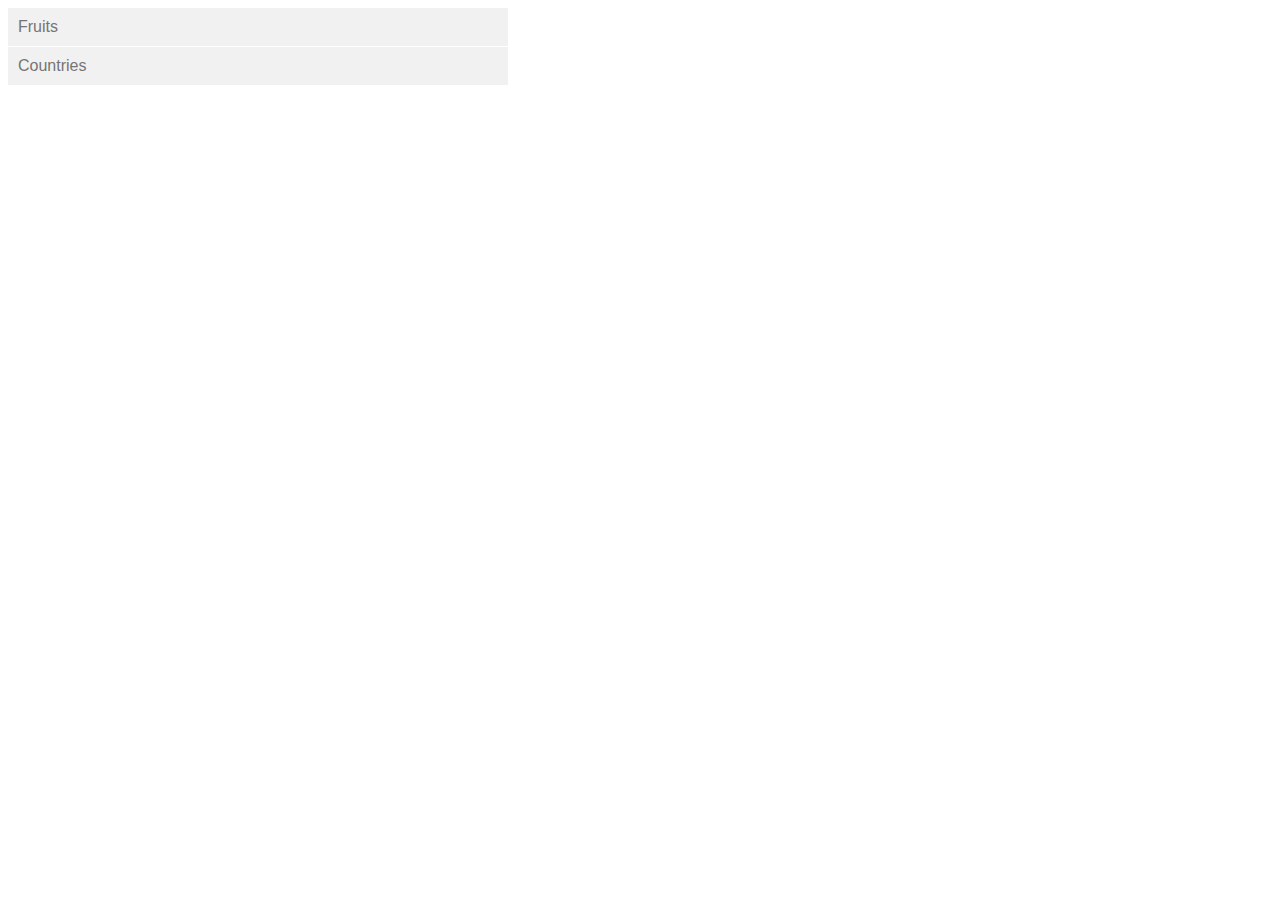
==== index.html @ 825b2459 "first" ====
<!DOCTYPE html>
<html>
	<head>
		<title>AutoComplete</title>
		<meta name="viewport" content="width=device-width"> <!-- 300ms touch tap delay -->
		<link rel="stylesheet" href="css/autocomplete.css"/>
		<script src="js/autocomplete.min.js"></script>
		<script src="js/main.js"></script>
	</head>
	<body>
	
	</body>
</html>
---- css/autocomplete.css ----
.ac-input {
	width: 100%;
	box-sizing: border-box;
	background-color: #f1f1f1;
	border: 0px solid transparent;
	padding: 10px;
	font-size: 16px;
	outline: none;
}

.ac-items {
	position: relative;
	box-sizing: border-box;
	background-color: #FFFFFF;
	overflow-x: hidden;
	overflow-y: auto;
	width: 100%;
	-webkit-overflow-scrolling: touch;
}

.ac-items div {
	padding: 10px;
	cursor: pointer;
	border-bottom: 1px solid #d4d4d4;
}

.ac-items div:hover {
	background-color: #e9e9e9;
}

.ac-active {
	background-color: DodgerBlue !important;
	color: #ffffff;
}
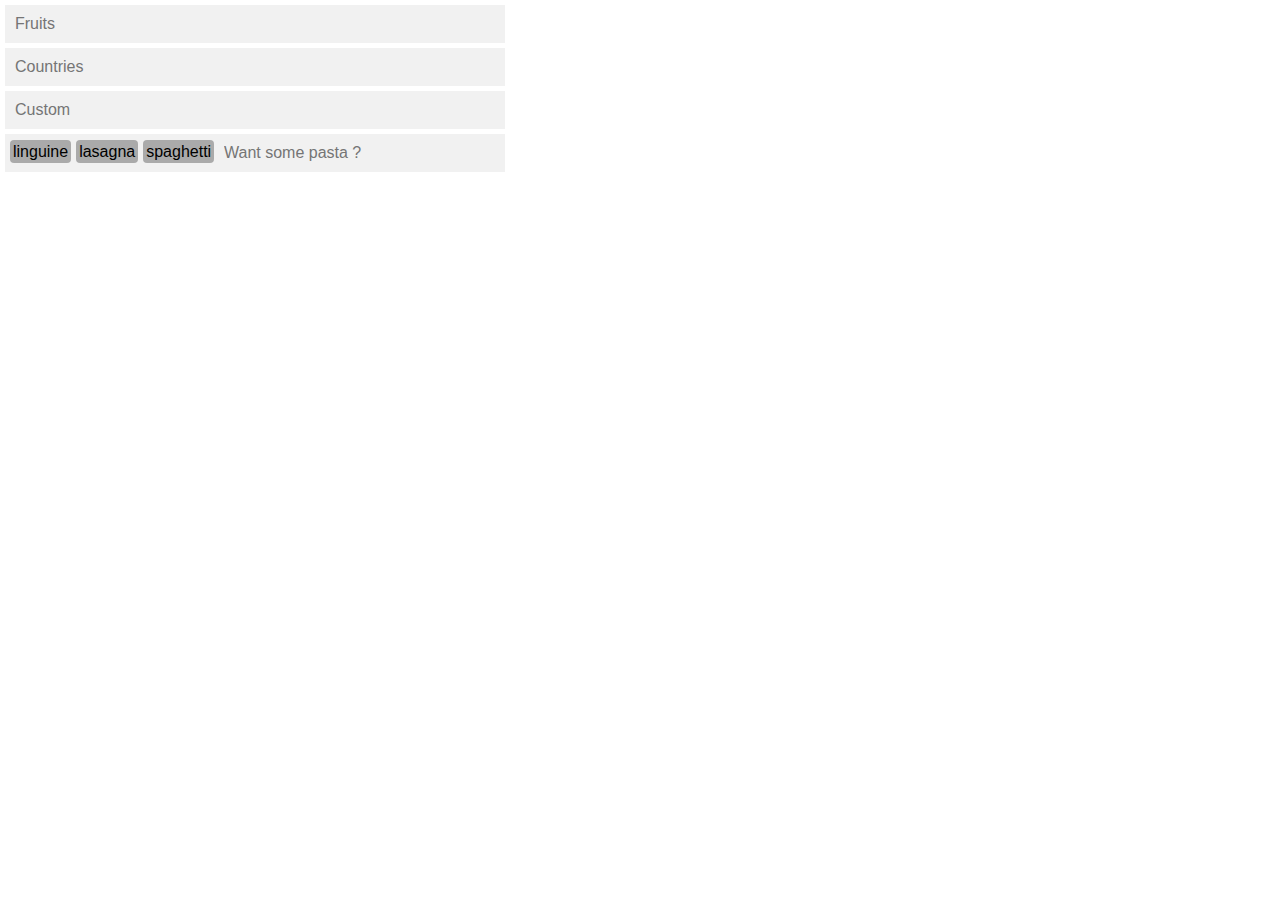
==== commit 2ee542c2: "added readme updated css added label class optimize minify" ====
--- a/index.html
+++ b/index.html
@@ -3,8 +3,10 @@
 	<head>
 		<title>AutoComplete</title>
 		<meta name="viewport" content="width=device-width"> <!-- 300ms touch tap delay -->
+		<link rel="stylesheet" href="css/style.css"/>
 		<link rel="stylesheet" href="css/autocomplete.css"/>
-		<script src="js/autocomplete.min.js"></script>
+		<script src="js/autocomplete.js"></script>
+		<script src="js/autocomplete_label.js"></script>
 		<script src="js/main.js"></script>
 	</head>
 	<body>
--- a/css/style.css
+++ b/css/style.css
@@ -0,0 +1,39 @@
+html {
+	
+	margin: 0;
+	padding: 0;
+	
+	width: 100%;
+	height: 100%;
+	
+	-webkit-text-size-adjust: 100%;
+	
+	-ms-touch-action: none;
+	-moz-user-select: none;
+	-webkit-user-select: none;
+	
+	-webkit-user-drag: none;
+	
+	-webkit-tap-highlight-color: transparent;
+	
+}
+
+body {
+	
+	top: 0px;
+	left: 0px;
+	
+	width: 100%;
+	height: 100%;
+	
+	margin: 0;
+	padding: 0;
+	
+	font-family: helvetica;
+}
+
+.autocomplete {
+	width: 500px;
+	max-width: 100%;
+	margin: 5px;
+}--- a/css/autocomplete.css
+++ b/css/autocomplete.css
@@ -1,4 +1,8 @@
-.ac-input {
+.ac {
+	position: relative;
+}
+
+.ac input {
 	width: 100%;
 	box-sizing: border-box;
 	background-color: #f1f1f1;
@@ -6,22 +10,25 @@
 	padding: 10px;
 	font-size: 16px;
 	outline: none;
+	-webkit-appearance: none;
 }
 
 .ac-items {
-	position: relative;
+	position: absolute;
 	box-sizing: border-box;
 	background-color: #FFFFFF;
 	overflow-x: hidden;
 	overflow-y: auto;
 	width: 100%;
 	-webkit-overflow-scrolling: touch;
+	z-index: 100;
 }
 
 .ac-items div {
 	padding: 10px;
 	cursor: pointer;
 	border-bottom: 1px solid #d4d4d4;
+	font-family: helvetica;
 }
 
 .ac-items div:hover {
@@ -31,4 +38,36 @@
 .ac-active {
 	background-color: DodgerBlue !important;
 	color: #ffffff;
+}
+
+.ac-items span {
+	color: #FF9400;
+}
+
+
+
+
+.ac-labels {
+	position: absolute;
+	top: 0px;
+	height: 100%;
+	padding-left: 5px;
+	white-space: nowrap;
+}
+
+.ac-labels div::before {
+	content: '';
+	display: inline-block;
+	height: 100%;
+	vertical-align: middle;
+}
+
+.ac-labels div {
+	display: inline;
+	vertical-align: middle;
+	background-color: #AAAAAA;
+	margin-right: 5px;
+	padding: 3px;
+	border-radius: 4px;
+	cursor: pointer;
 }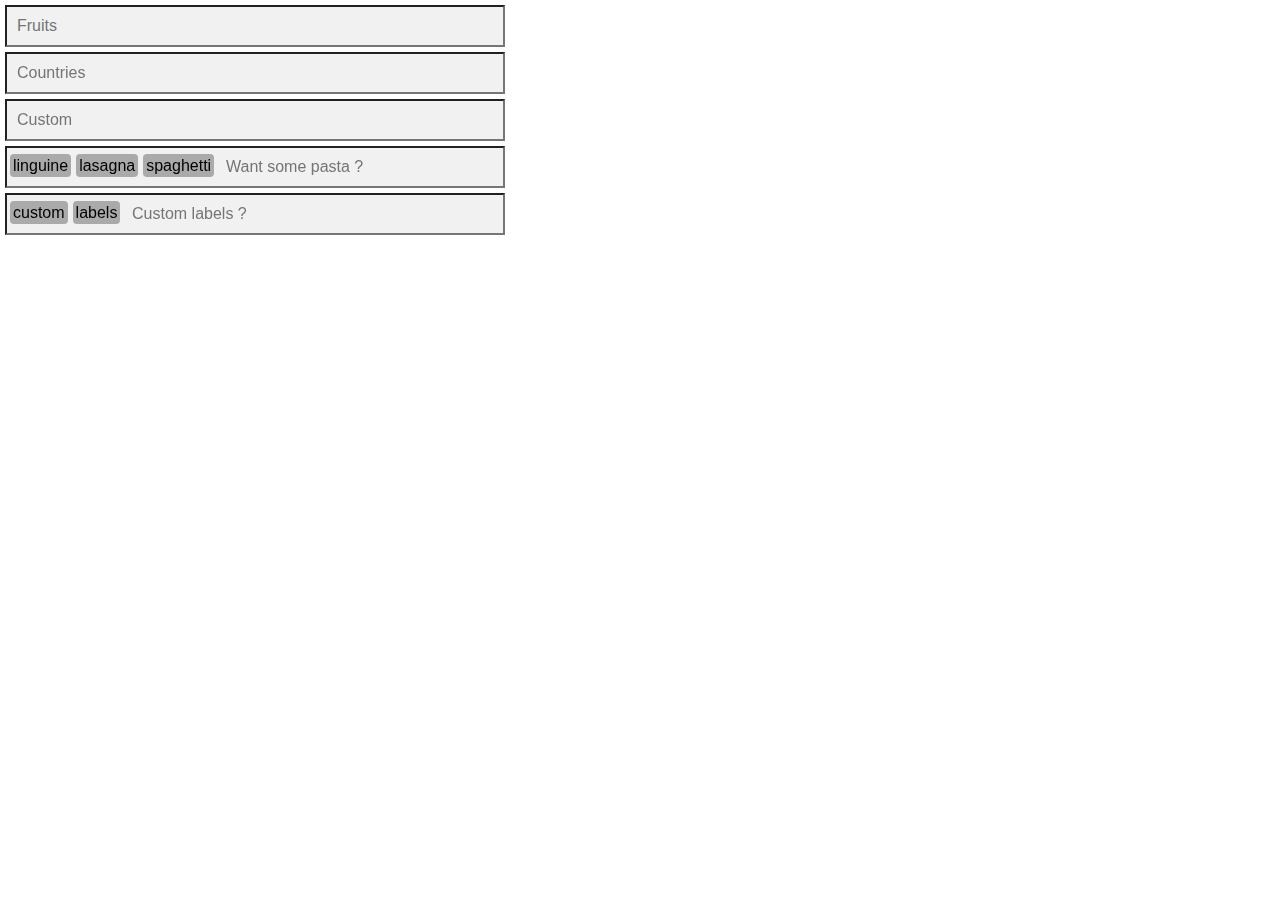
==== commit 0c6b96bb: "better obfuscate" ====
--- a/index.html
+++ b/index.html
@@ -5,8 +5,15 @@
 		<meta name="viewport" content="width=device-width"> <!-- 300ms touch tap delay -->
 		<link rel="stylesheet" href="css/style.css"/>
 		<link rel="stylesheet" href="css/autocomplete.css"/>
+		<link rel="stylesheet" href="css/autocomplete.label.css"/>
+
+		<!--
 		<script src="js/autocomplete.js"></script>
-		<script src="js/autocomplete_label.js"></script>
+		<script src="js/autocomplete.label.js"></script>
+		-->
+
+		<script src="js/autocomplete.label.min.js"></script>
+
 		<script src="js/main.js"></script>
 	</head>
 	<body>
--- a/css/style.css
+++ b/css/style.css
@@ -19,6 +19,8 @@
 }
 
 body {
+
+	position: fixed;
 	
 	top: 0px;
 	left: 0px;
--- a/css/autocomplete.css
+++ b/css/autocomplete.css
@@ -6,7 +6,7 @@
 	width: 100%;
 	box-sizing: border-box;
 	background-color: #f1f1f1;
-	border: 0px solid transparent;
+	/*border: 0px solid transparent;*/
 	padding: 10px;
 	font-size: 16px;
 	outline: none;
@@ -42,32 +42,4 @@
 
 .ac-items span {
 	color: #FF9400;
-}
-
-
-
-
-.ac-labels {
-	position: absolute;
-	top: 0px;
-	height: 100%;
-	padding-left: 5px;
-	white-space: nowrap;
-}
-
-.ac-labels div::before {
-	content: '';
-	display: inline-block;
-	height: 100%;
-	vertical-align: middle;
-}
-
-.ac-labels div {
-	display: inline;
-	vertical-align: middle;
-	background-color: #AAAAAA;
-	margin-right: 5px;
-	padding: 3px;
-	border-radius: 4px;
-	cursor: pointer;
 }--- a/css/autocomplete.label.css
+++ b/css/autocomplete.label.css
@@ -0,0 +1,25 @@
+.ac-labels {
+	position: absolute;
+	top: 0px;
+	height: 100%;
+	padding-left: 5px;
+	white-space: nowrap;
+	-webkit-text-size-adjust: none;
+}
+
+.ac-labels div::before {
+	content: '';
+	display: inline-block;
+	height: 100%;
+	vertical-align: middle;
+}
+
+.ac-labels div {
+	display: inline;
+	vertical-align: middle;
+	background-color: #AAAAAA;
+	margin-right: 5px;
+	padding: 3px;
+	border-radius: 4px;
+	cursor: pointer;
+}